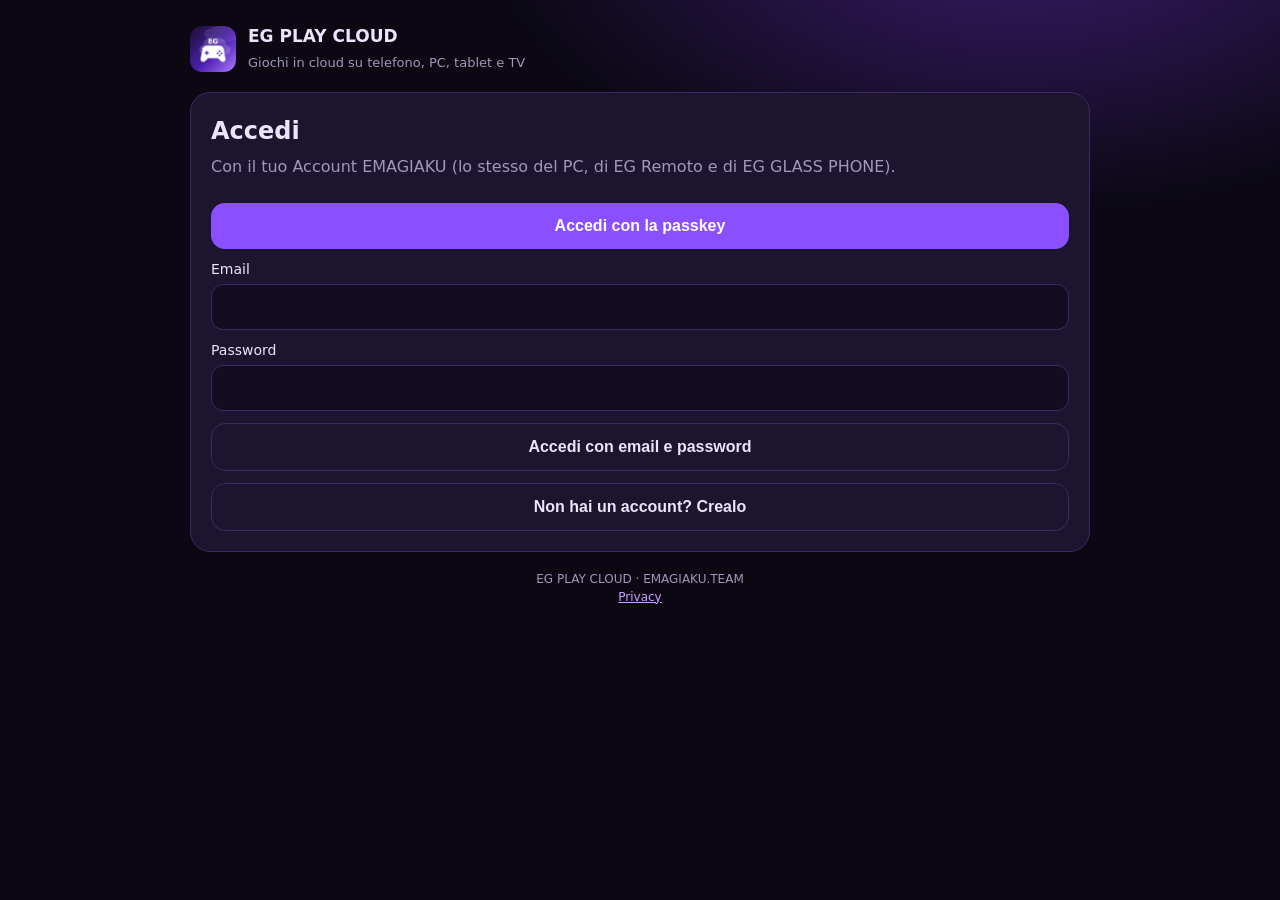
==== docs/play/index.html @ fedf5deb "EMAGIAKU GLASS OS 27.22: EG PLAY OS, controller, EG PLAY CLOUD (app), EG Remoto Gioca" ====
<!doctype html>
<html lang="it">
<head>
<meta charset="utf-8">
<meta name="viewport" content="width=device-width, initial-scale=1, viewport-fit=cover">
<meta name="theme-color" content="#0b0814">
<meta name="apple-mobile-web-app-capable" content="yes">
<meta name="mobile-web-app-capable" content="yes">
<meta name="apple-mobile-web-app-status-bar-style" content="black-translucent">
<meta name="apple-mobile-web-app-title" content="EG PLAY CLOUD">
<meta name="description" content="EG PLAY CLOUD: giochi in cloud su telefono, PC, tablet e TV, con l'Account EMAGIAKU.">
<title>EG PLAY CLOUD</title>
<link rel="manifest" href="manifest.webmanifest">
<link rel="icon" href="icon-192.png">
<link rel="apple-touch-icon" href="apple-touch-icon.png">
<link rel="stylesheet" href="../eg.css">
<link rel="stylesheet" href="play.css">
</head>
<body>
<main id="ui">
  <div class="brand"><img class="appicon" src="icon-192.png" alt=""><div><b>EG PLAY CLOUD</b><span>Giochi in cloud su telefono, PC, tablet e TV</span></div></div>
  <div id="msg" class="msg" hidden></div>

  <section id="login" class="card" hidden>
    <h1>Accedi</h1>
    <p>Con il tuo Account EMAGIAKU (lo stesso del PC, di EG Remoto e di EG GLASS PHONE).</p>
    <button id="b_passkey">Accedi con la passkey</button>
    <label for="email">Email</label>
    <input id="email" type="email" autocomplete="username" inputmode="email">
    <label for="pw">Password</label>
    <input id="pw" type="password" autocomplete="current-password">
    <button id="b_login" class="alt">Accedi con email e password</button>
    <button id="b_go_signup" class="alt">Non hai un account? Crealo</button>
  </section>

  <section id="signup" class="card" hidden>
    <h1>Crea l'Account EMAGIAKU</h1>
    <label for="s_name">Nome (facoltativo)</label>
    <input id="s_name" autocomplete="name" maxlength="128">
    <label for="s_email">Email</label>
    <input id="s_email" type="email" autocomplete="username" inputmode="email">
    <label for="s_pw">Password</label>
    <input id="s_pw" type="password" autocomplete="new-password">
    <label for="s_pw2">Ripeti la password</label>
    <input id="s_pw2" type="password" autocomplete="new-password">
    <p class="small">Almeno 8 caratteri, con lettere e numeri.</p>
    <button id="b_signup">Crea account</button>
    <button id="b_go_login" class="alt">Ho gia' un account</button>
  </section>

  <section id="verify" class="card" hidden>
    <h1>Conferma la tua email</h1>
    <p id="v_text">Ti abbiamo mandato un codice di 6 cifre.</p>
    <input id="v_code" inputmode="numeric" autocomplete="one-time-code" maxlength="6">
    <button id="b_verify">Conferma</button>
    <button id="b_verify_again" class="alt">Mandami un altro codice</button>
  </section>

  <section id="mfa" class="card" hidden>
    <h1>Verifica in due passaggi</h1>
    <p>Scrivi il codice dell'app di autenticazione (o un codice di recupero).</p>
    <input id="code" inputmode="numeric" autocomplete="one-time-code">
    <button id="b_mfa">Conferma</button>
    <button id="b_mfa_out" class="alt">Annulla</button>
  </section>

  <section id="home" hidden>
    <div class="card apertura">
      <span class="p-stato presto">In arrivo</span>
      <h1>Servizi in arrivo</h1>
      <p>Con EG PLAY CLOUD giochi senza scaricare niente, anche senza un PC potente. Nessun piano è ancora attivo:
        scegli quello che vuoi e mettiti in lista d'attesa. <b>Non paghi niente adesso</b>: ti avvisiamo noi quando apre.</p>
    </div>

    <div class="card">
      <h2>I tuoi account di gioco</h2>
      <p class="small">Col piano FREE (e con tutti gli altri) colleghi i tuoi account e giochi i giochi che hai già, senza scaricarli.</p>
      <div class="account"><b>Steam</b><button disabled>In arrivo</button></div>
      <div class="account"><b>Epic Games</b><button disabled>In arrivo</button></div>
    </div>

    <div id="offerta" class="card offerta" hidden>
      <h2>Hai EG GLASS OS PRO</h2>
      <p>Hai <b>2 mesi di EG PLAY CLOUD PRO inclusi</b>. In quei 2 mesi puoi passare a <b>ULTRA a 5 € al mese</b> invece di 19,99 €.
        Finiti i 2 mesi: ULTRA a 19,99 € al mese, oppure torni a FREE finché non ti abboni a un piano.</p>
      <p class="small">Partono all'apertura dei server EG PLAY.</p>
    </div>

    <div id="piani" class="piani"></div>
    <p class="small nota-catalogo">I titoli dei cataloghi PLUS, PRO e ULTRA saranno annunciati prima dell'apertura.</p>

    <div class="card">
      <h2>Vuoi giocare già adesso?</h2>
      <p class="small">Con <b>EG Remoto</b> giochi dal telefono con i giochi del tuo PC EMAGIAKU di casa (pulsante 🎮 Gioca),
        col controller o con i comandi sullo schermo. È gratis e senza limiti di tempo.</p>
      <a class="bottone" href="../remoto/">Apri EG Remoto</a>
    </div>

    <div class="card">
      <p class="small" id="who"></p>
      <button id="b_out" class="alt">Esci dall'account</button>
    </div>
  </section>

  <section id="install" class="card" hidden>
    <h2>Installa EG PLAY CLOUD</h2>
    <p id="install_text" class="small"></p>
    <button id="b_install" hidden>Installa</button>
  </section>
  <footer>EG PLAY CLOUD · EMAGIAKU.TEAM<br>
    <a href="https://github.com/EMAGIAKU/EMAGIAKU-GLASSOS-27/blob/main/PRIVACY.md">Privacy</a></footer>
</main>
<script src="../eg.js"></script>
<script src="play.js"></script>
</body>
</html>
---- docs/eg.css ----
:root {
  --bg: #120c1c; --card: #1d1430; --line: #3a2a60; --text: #ebe4fa; --muted: #a197b8;
  --accent: #8a4fff; --accent2: #c9a4ff; --ok: #8affc1; --bad: #ff8aa0;
  color-scheme: dark;
}
* { box-sizing: border-box; }
html, body { margin: 0; }
body {
  background: radial-gradient(circle at 20% 0%, #2a1650 0, var(--bg) 55%) fixed, var(--bg);
  color: var(--text); font: 16px/1.5 system-ui, -apple-system, "Segoe UI", Roboto, "Noto Sans", sans-serif;
  min-height: 100vh; display: flex; justify-content: center; padding: 24px 16px;
}
main { width: 100%; max-width: 460px; }
.brand { display: flex; align-items: center; gap: 12px; margin-bottom: 18px; }
.logo { width: 46px; height: 46px; border-radius: 14px; display: grid; place-items: center; font-weight: 900;
        letter-spacing: -1px; color: #fff; background: linear-gradient(135deg, #8a4fff, #3b1c7a); }
.brand b { display: block; font-size: 17px; }
.brand span { color: var(--muted); font-size: 13px; }
.card { background: var(--card); border: 1px solid var(--line); border-radius: 20px; padding: 20px; margin-bottom: 14px; }
h1 { font-size: 24px; margin: 0 0 6px; }
h2 { font-size: 17px; margin: 0 0 8px; color: var(--accent2); }
p { margin: 0 0 12px; color: var(--muted); }
label { display: block; font-size: 14px; margin: 10px 0 4px; }
input { width: 100%; padding: 13px 14px; border-radius: 12px; border: 1px solid var(--line); background: #140d22;
        color: var(--text); font-size: 16px; }
input:focus { outline: 2px solid var(--accent); border-color: transparent; }
button { width: 100%; margin-top: 12px; padding: 14px; border: 0; border-radius: 14px; font-size: 16px; font-weight: 800;
         background: var(--accent); color: #fff; cursor: pointer; }
button.alt { background: transparent; border: 1px solid var(--line); color: var(--text); font-weight: 600; }
button:disabled { opacity: .6; }
.msg { padding: 12px 14px; border-radius: 12px; margin-bottom: 14px; background: #241838; border: 1px solid var(--line); }
.msg.ok { border-color: #2f7a55; color: var(--ok); }
.msg.bad { border-color: #7a2f45; color: var(--bad); }
.big { font-size: 52px; text-align: center; margin: 6px 0; }
.small { font-size: 13px; color: var(--muted); }
footer { text-align: center; color: var(--muted); font-size: 12px; margin-top: 18px; }
a { color: var(--accent2); }
---- docs/play/play.css ----
/* EG PLAY CLOUD - app: piani, lista d'attesa, account di gioco */
body { background: radial-gradient(900px 500px at 80% -10%, #3b1d6e, transparent 60%), #0b0814; }
.appicon { width: 46px; height: 46px; border-radius: 12px; }
.small { font-size: 13px; }
#home[hidden] { display: none; }
.apertura h1 { margin: 10px 0 6px; font-size: 22px; }
.account { display: flex; align-items: center; justify-content: space-between; gap: 10px; padding: 10px 0; border-top: 1px solid rgba(255, 255, 255, .08); }
.account button { width: auto; margin: 0; padding: 8px 14px; }
.offerta { background: linear-gradient(140deg, rgba(250, 204, 21, .16), rgba(138, 79, 255, .28)); }
.offerta[hidden] { display: none; }
.bottone { display: block; text-align: center; padding: 12px; border-radius: 14px; background: var(--accent, #8a4fff); color: #fff;
  text-decoration: none; font-weight: 700; margin-top: 8px; }
.nota-catalogo { text-align: center; color: var(--muted); margin: 6px 0 14px; }
footer { text-align: center; color: var(--muted); font-size: 12px; margin-top: 18px; }
footer a { color: var(--accent2); }

.piani { display: grid; gap: 12px; margin: 12px 0 0; }
@media (min-width: 900px) { .piani { grid-template-columns: repeat(2, 1fr); } }
.piano { border-radius: 22px; padding: 16px; background: rgba(255, 255, 255, .06); border: 1px solid rgba(255, 255, 255, .12);
  display: flex; flex-direction: column; }
.piano-free { background: linear-gradient(140deg, rgba(74, 222, 128, .14), rgba(255, 255, 255, .04)); }
.piano-plus { background: linear-gradient(140deg, rgba(96, 165, 250, .16), rgba(255, 255, 255, .04)); }
.piano-pro { background: linear-gradient(140deg, rgba(138, 79, 255, .28), rgba(255, 255, 255, .04)); }
.piano-ultra { background: linear-gradient(140deg, rgba(250, 204, 21, .18), rgba(138, 79, 255, .2)); }
.p-testa { display: flex; justify-content: space-between; align-items: center; gap: 8px; }
.p-testa b { font-size: 16px; }
.p-stato { font-size: 11px; font-weight: 800; letter-spacing: .06em; text-transform: uppercase; padding: 3px 9px; border-radius: 99px; white-space: nowrap; }
.p-stato.presto { background: rgba(250, 204, 21, .16); color: #facc15; }
.p-prezzo { font-size: 24px; font-weight: 900; margin: 6px 0 2px; }
.p-per { margin: 0 0 8px; opacity: .8; font-size: 14px; }
.piano ul { margin: 0 0 10px; padding-left: 18px; font-size: 14px; line-height: 1.5; flex: 1; }
.p-nota { font-size: 13px; color: #f5d37a; margin: 0 0 10px; }
.piano button { width: 100%; }
@media (min-width: 900px) { main#ui { max-width: 900px; } }
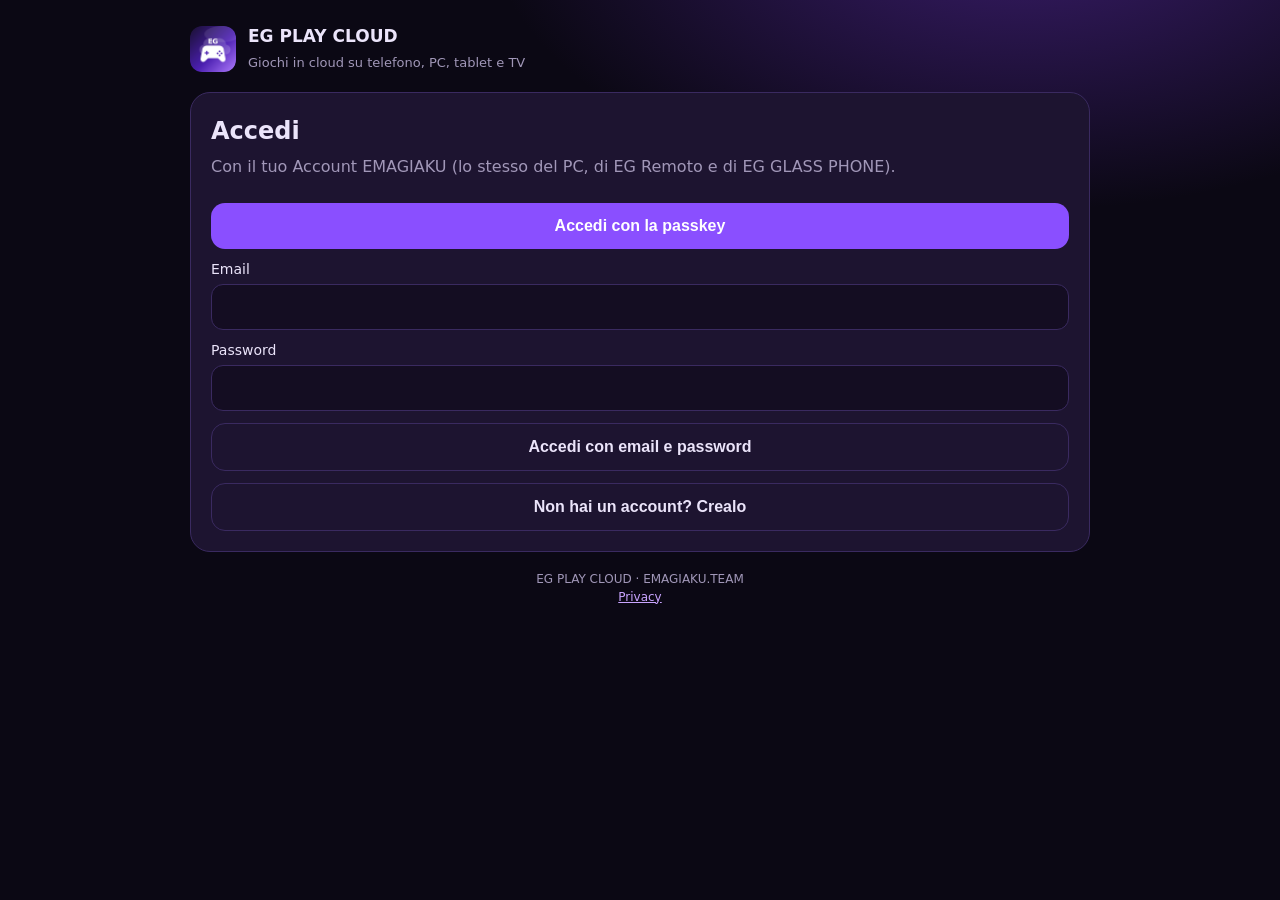
==== commit 13ad21ab: "EG PLAY CLOUD: account di gioco (Steam, Epic, Ubisoft, EA, Rockstar, 2K, Nacon, GOG, Battle.net, Xbo" ====
--- a/docs/play/index.html
+++ b/docs/play/index.html
@@ -74,9 +74,9 @@
 
     <div class="card">
       <h2>I tuoi account di gioco</h2>
-      <p class="small">Col piano FREE (e con tutti gli altri) colleghi i tuoi account e giochi i giochi che hai già, senza scaricarli.</p>
-      <div class="account"><b>Steam</b><button disabled>In arrivo</button></div>
-      <div class="account"><b>Epic Games</b><button disabled>In arrivo</button></div>
+      <p class="small">Collegali una volta sola: restano nel tuo Account EMAGIAKU. Su EG PLAY OS e su ogni PC dove entri con
+        l'Account EMAGIAKU li trovi già, con i programmi giusti pronti da aprire. EMAGIAKU non vede e non salva le tue password.</p>
+      <div id="account_giochi"></div>
     </div>
 
     <div id="offerta" class="card offerta" hidden>
--- a/docs/play/play.css
+++ b/docs/play/play.css
@@ -6,6 +6,13 @@
 .apertura h1 { margin: 10px 0 6px; font-size: 22px; }
 .account { display: flex; align-items: center; justify-content: space-between; gap: 10px; padding: 10px 0; border-top: 1px solid rgba(255, 255, 255, .08); }
 .account button { width: auto; margin: 0; padding: 8px 14px; }
+.acc-info { min-width: 0; }
+.acc-info b { display: block; }
+.acc-info span { font-size: 13px; color: var(--muted); overflow-wrap: anywhere; }
+.acc-info span.acc-ok { color: #4ade80; }
+.acc-form { padding: 4px 0 12px; }
+.acc-form input { margin: 0 0 6px; }
+.acc-form button { width: auto; margin: 0; padding: 8px 16px; }
 .offerta { background: linear-gradient(140deg, rgba(250, 204, 21, .16), rgba(138, 79, 255, .28)); }
 .offerta[hidden] { display: none; }
 .bottone { display: block; text-align: center; padding: 12px; border-radius: 14px; background: var(--accent, #8a4fff); color: #fff;
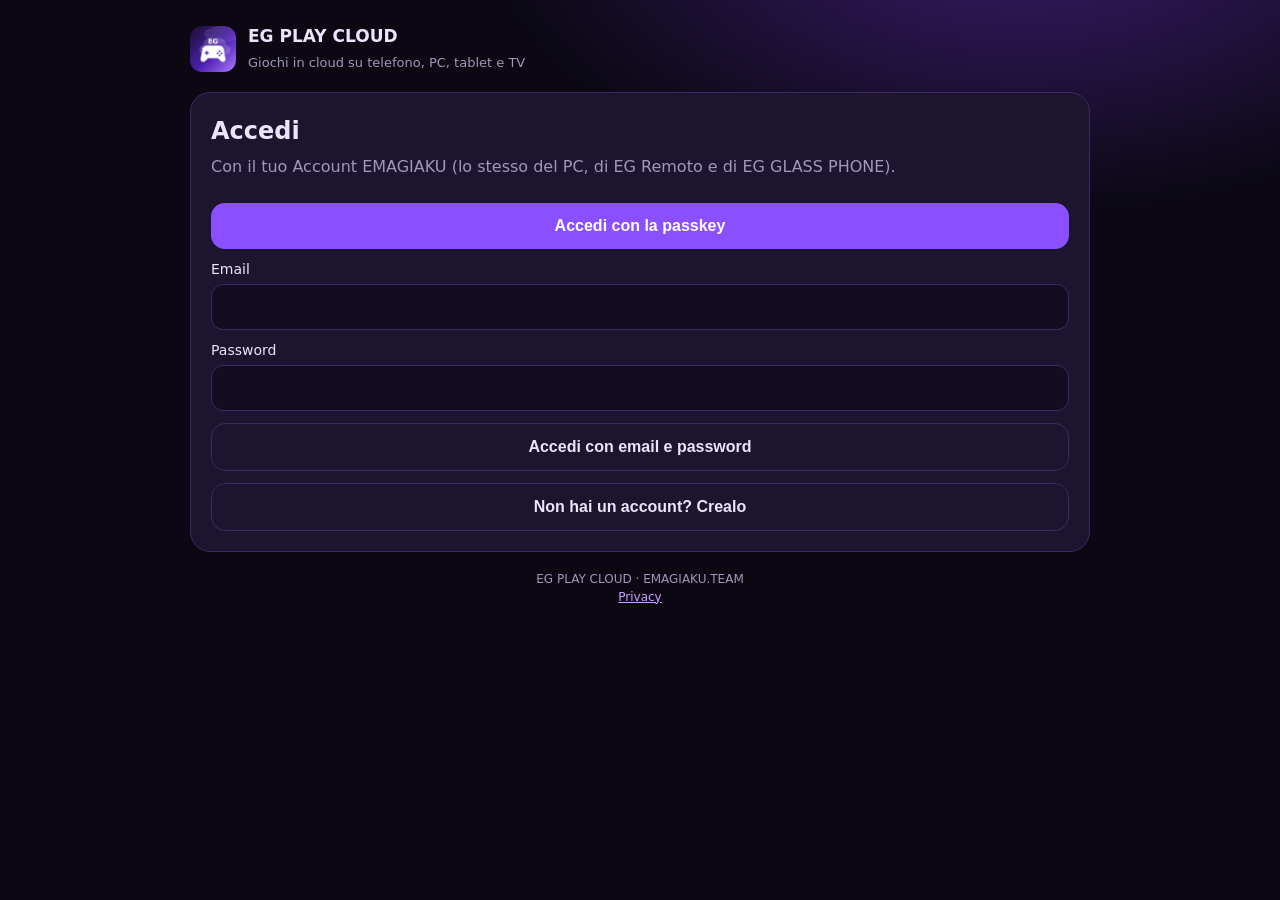
==== commit ad1a15d8: "27.27: EG CLOUD al posto di EG PLUS, EG PLAY OS online nell'app EG PLAY CLOUD Co-Authored-By: Claude" ====
--- a/docs/play/index.html
+++ b/docs/play/index.html
@@ -87,7 +87,14 @@
     </div>
 
     <div id="piani" class="piani"></div>
-    <p class="small nota-catalogo">I titoli dei cataloghi PLUS, PRO e ULTRA saranno annunciati prima dell'apertura.</p>
+    <p class="small nota-catalogo">Nel PC cloud entri con i tuoi account e giochi i giochi che possiedi o il tuo abbonamento (es. EA Play). EMAGIAKU non vede le tue password.</p>
+
+    <div class="card">
+      <h2>EG PLAY OS online</h2>
+      <p class="small">L'interfaccia di <b>EG PLAY OS</b> sul telefono, a tutto schermo, senza console e senza PC: Media,
+        Libreria, EG Store, EG Hub e i tuoi account di gioco. Usa il sistema online EMAGIAKU con il tuo Account.</p>
+      <a class="bottone" href="../phone/?os=play">Apri EG PLAY OS</a>
+    </div>
 
     <div class="card">
       <h2>Vuoi giocare già adesso?</h2>
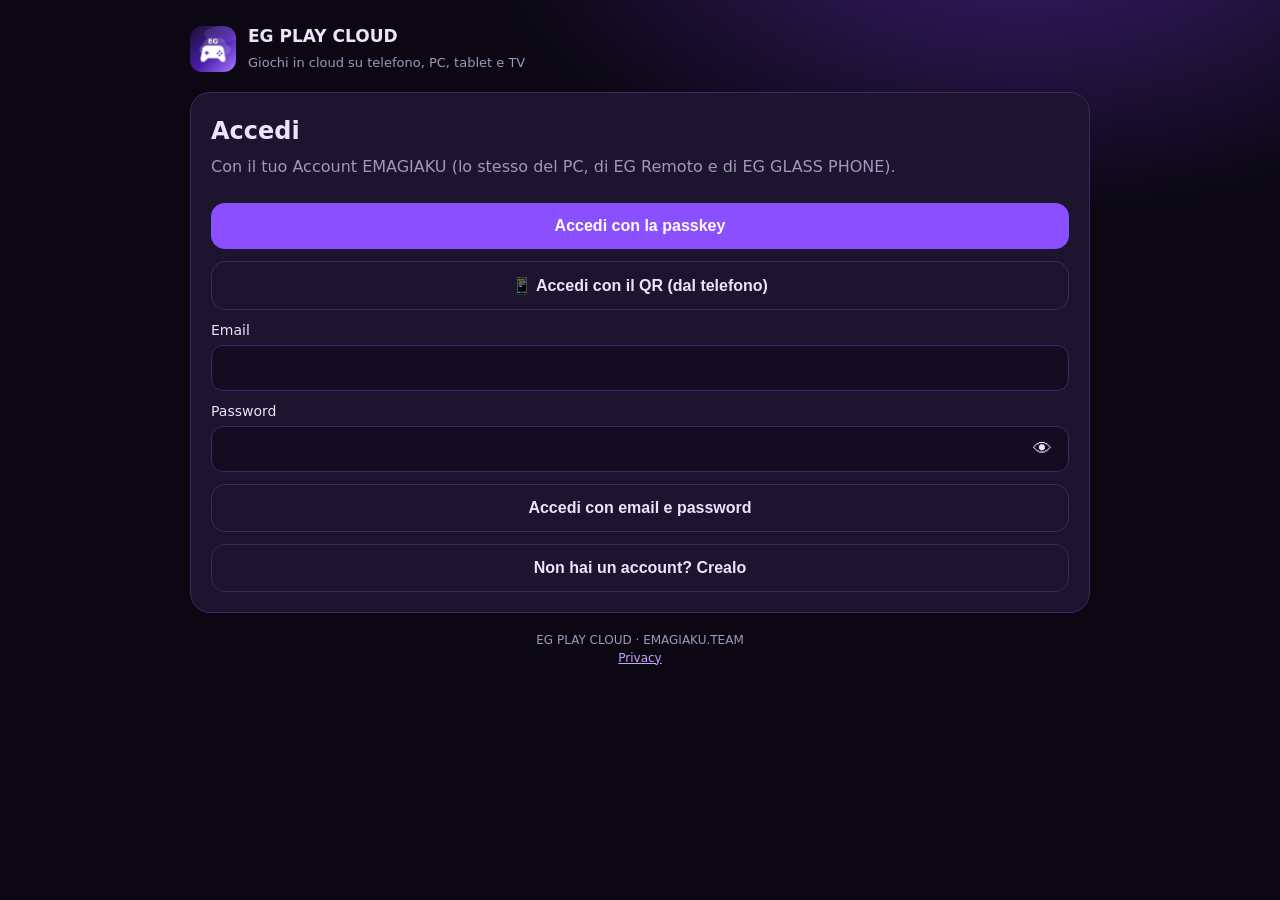
==== commit c46d3b96: "27.30: nuova app EG CLOUD (giochi dei tuoi account, controller/dita, sistemi online) e prezzi EG PLA" ====
--- a/docs/play/index.html
+++ b/docs/play/index.html
@@ -81,8 +81,8 @@
 
     <div id="offerta" class="card offerta" hidden>
       <h2>Hai EG GLASS OS PRO</h2>
-      <p>Hai <b>2 mesi di EG PLAY CLOUD PRO inclusi</b>. In quei 2 mesi puoi passare a <b>ULTRA a 5 € al mese</b> invece di 19,99 €.
-        Finiti i 2 mesi: ULTRA a 19,99 € al mese, oppure torni a FREE finché non ti abboni a un piano.</p>
+      <p>Hai <b>2 mesi di EG PLAY CLOUD PRO inclusi</b>. In quei 2 mesi puoi passare a <b>ULTRA a 2,50 € al mese</b> invece di 9,99 €.
+        Finiti i 2 mesi: ULTRA a 9,99 € al mese, oppure torni a FREE finché non ti abboni a un piano.</p>
       <p class="small">Partono all'apertura dei server EG PLAY.</p>
     </div>
 
--- a/docs/eg.css
+++ b/docs/eg.css
@@ -35,3 +35,13 @@
 .small { font-size: 13px; color: var(--muted); }
 footer { text-align: center; color: var(--muted); font-size: 12px; margin-top: 18px; }
 a { color: var(--accent2); }
+/* 27.28: occhio per vedere la password */
+.pw-wrap { position: relative; display: block; }
+.pw-wrap input { padding-right: 52px; }
+button.pw-occhio { position: absolute; right: 6px; top: 50%; transform: translateY(-50%); width: 42px; height: 36px;
+  margin: 0; padding: 0; border: 0; border-radius: 10px; background: transparent; color: var(--text); font-size: 19px;
+  font-weight: 400; line-height: 36px; box-shadow: none; cursor: pointer; }
+button.pw-occhio:focus-visible { outline: 2px solid var(--accent); }
+/* 27.30: accesso con il QR */
+.qr-box { text-align: center; margin-top: 12px; }
+.qr-img { width: 230px; height: 230px; border-radius: 16px; background: #fff; padding: 8px; }
